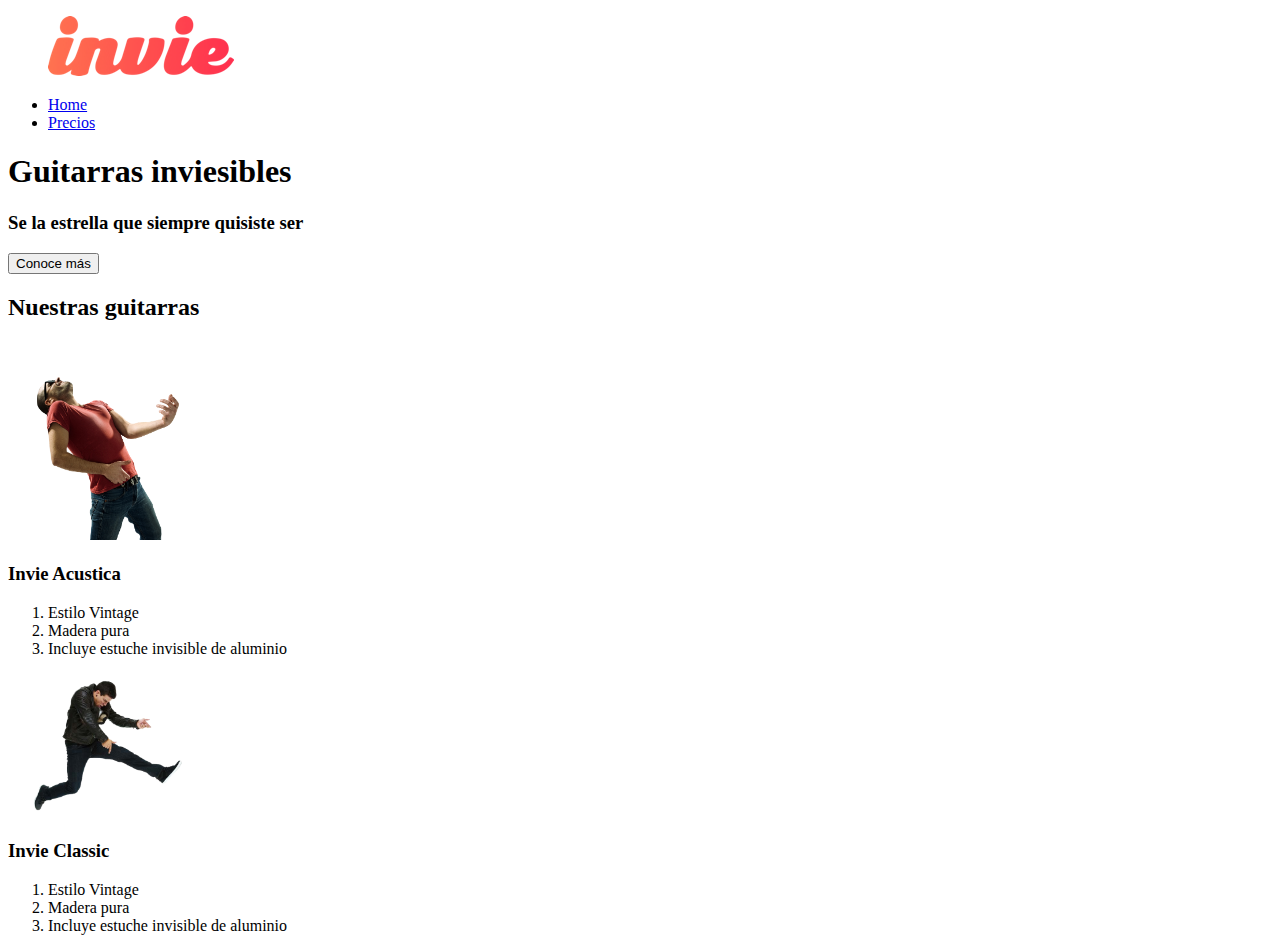
==== invie/index.html @ f368e712 "Agregamos imagenes al sitio" ====
<!DOCTYPE html>
<html lang="en">
    <head>
        <meta charset="UTF-8">
        <meta name="viewport" content="width=device-width, initial-scale=1.0">
        <meta http-equiv="X-UA-Compatible" content="ie=edge">
        <title>Invie - Tus mejores guitarras</title>
    </head>
    <body>
        <!-- header -->
        <header>
            <!-- logotipo -->
            <figure>
                <img src="images/invie.png" width="186" height="60" alt="Invie logotipo" />
            </figure>
            <!-- menu -->
            <nav>
                <ul>
                    <li><a href="#">Home</a></li>
                    <li><a href="#">Precios</a></li>
                </ul>
            </nav>
        </header>
        <!-- portada -->
        <section>
            <!-- titulo -->
            <h1>Guitarras inviesibles</h1>
            <h3>Se la estrella que siempre quisiste ser</h3>
            <button>Conoce más</button>
        </section>
        <!-- guitarras -->
        <section>
            <!-- titulo -->
            <h2>Nuestras guitarras</h2>
            <!-- Guitarra1 -->
            <article>
                <img src="images/invie-acustica.png" width="200" alt="Invie guitarra acustica" />
                <h3>Invie Acustica</h3>
                <ol>
                    <li>Estilo Vintage</li>
                    <li>Madera pura</li>
                    <li>Incluye estuche invisible de aluminio</li>
                </ol>
            </article>
            <!-- Guitarra2 -->
            <article>
                <img src="images/invie-classic.png" width="200" alt="Invie guitarra classic" />
                <h3>Invie Classic</h3>
                <ol>
                    <li>Estilo Vintage</li>
                    <li>Madera pura</li>
                    <li>Incluye estuche invisible de aluminio</li>
                </ol>
            </article>
        </section>
    </body>
</html>
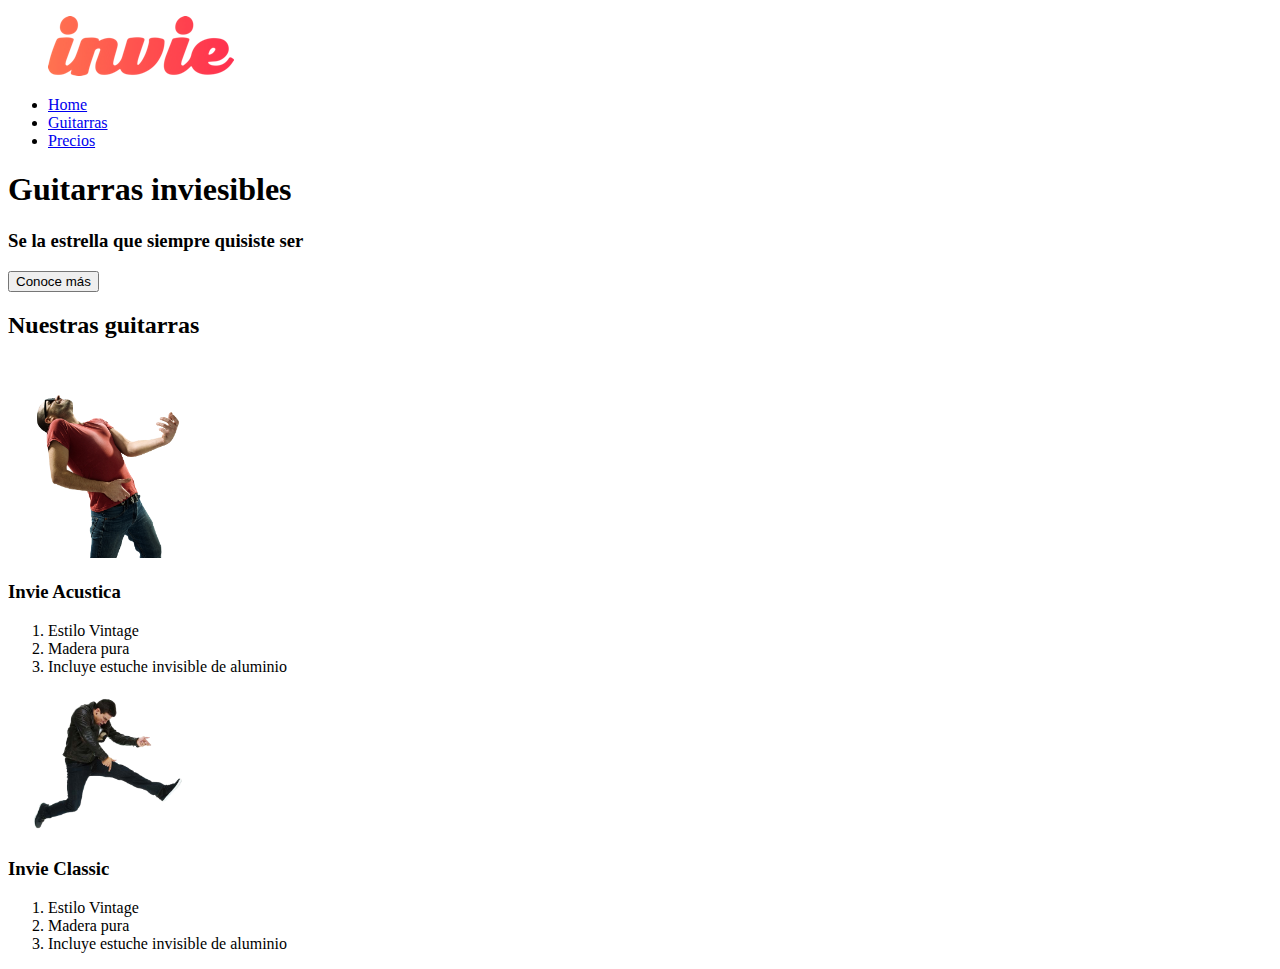
==== commit 011849f0: "Agregando navegación interna (urls y anclajes)" ====
--- a/invie/index.html
+++ b/invie/index.html
@@ -8,7 +8,7 @@
     </head>
     <body>
         <!-- header -->
-        <header>
+        <header id="header">
             <!-- logotipo -->
             <figure>
                 <img src="images/invie.png" width="186" height="60" alt="Invie logotipo" />
@@ -16,20 +16,21 @@
             <!-- menu -->
             <nav>
                 <ul>
-                    <li><a href="#">Home</a></li>
-                    <li><a href="#">Precios</a></li>
+                    <li><a href="index.html">Home</a></li>
+                    <li><a href="#guitarras">Guitarras</a></li>
+                    <li><a href="precios.html">Precios</a></li>
                 </ul>
             </nav>
         </header>
         <!-- portada -->
-        <section>
+        <section id="portada">
             <!-- titulo -->
             <h1>Guitarras inviesibles</h1>
             <h3>Se la estrella que siempre quisiste ser</h3>
             <button>Conoce más</button>
         </section>
         <!-- guitarras -->
-        <section>
+        <section id="guitarras">
             <!-- titulo -->
             <h2>Nuestras guitarras</h2>
             <!-- Guitarra1 -->
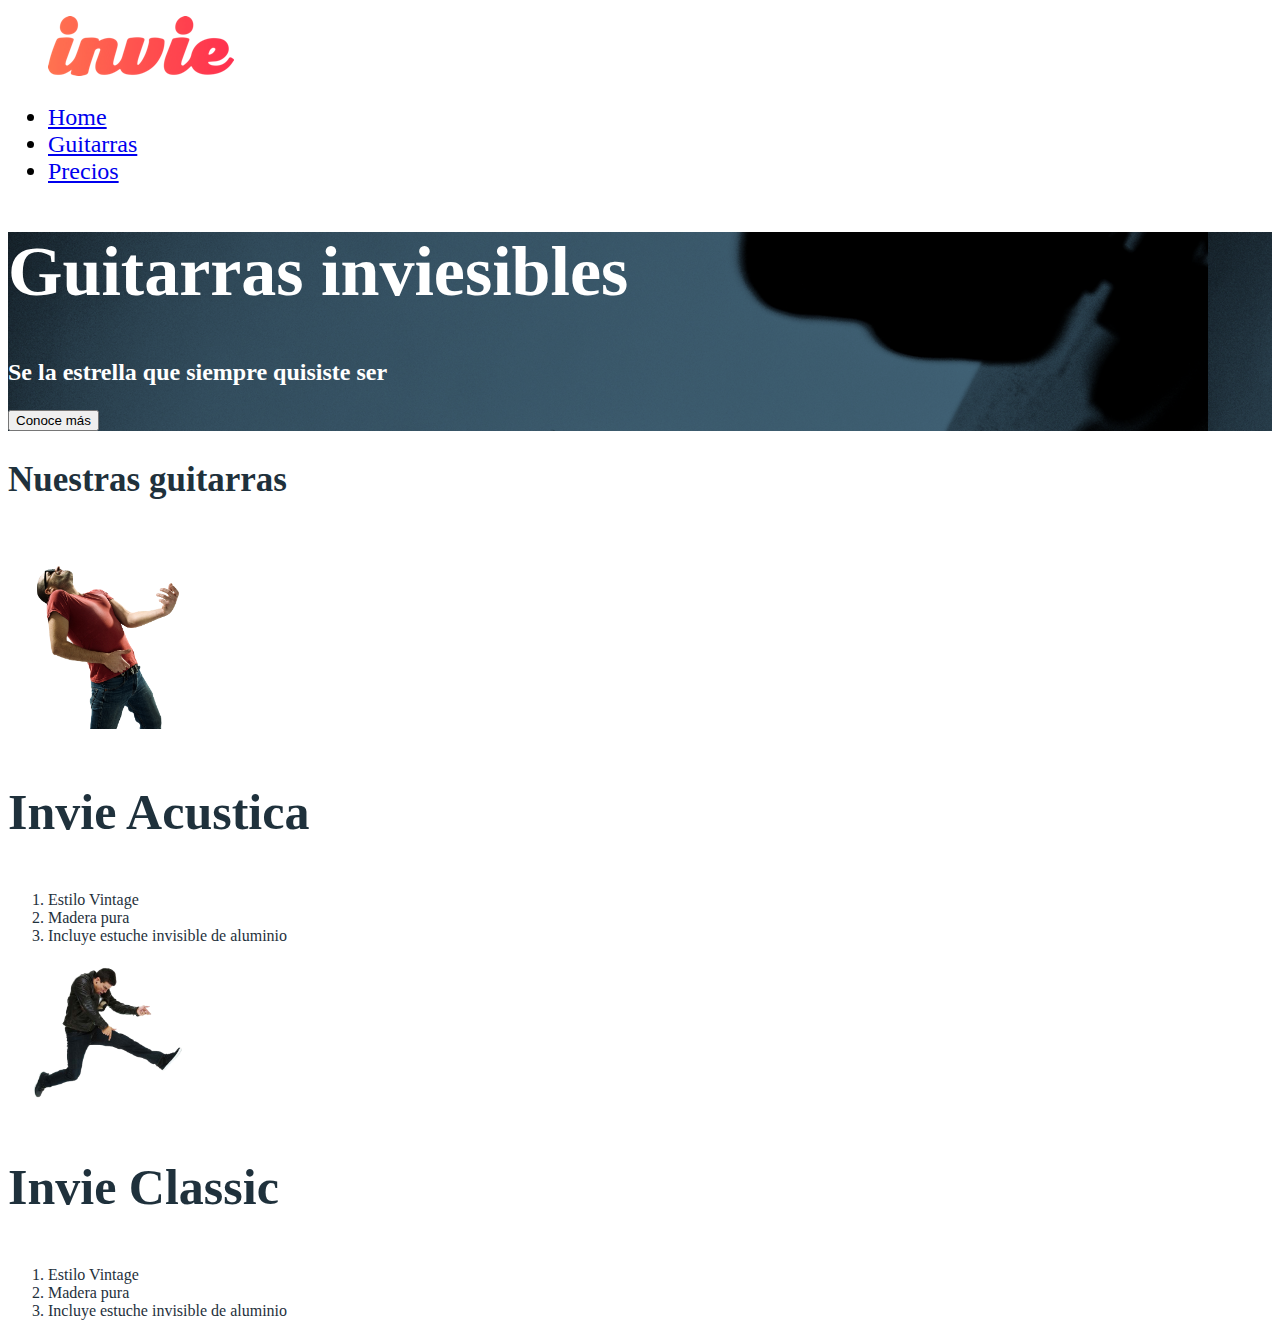
==== commit 168eac86: "Clases agregadas, backgrounds, colores y tamaños de fuentes" ====
--- a/invie/index.html
+++ b/invie/index.html
@@ -5,16 +5,17 @@
         <meta name="viewport" content="width=device-width, initial-scale=1.0">
         <meta http-equiv="X-UA-Compatible" content="ie=edge">
         <title>Invie - Tus mejores guitarras</title>
+        <link rel="stylesheet" href="css/invie.css" />
     </head>
     <body>
         <!-- header -->
-        <header id="header">
+        <header id="header" class="header">
             <!-- logotipo -->
-            <figure>
+            <figure class="logotipo">
                 <img src="images/invie.png" width="186" height="60" alt="Invie logotipo" />
             </figure>
             <!-- menu -->
-            <nav>
+            <nav class="menu">
                 <ul>
                     <li><a href="index.html">Home</a></li>
                     <li><a href="#guitarras">Guitarras</a></li>
@@ -23,20 +24,20 @@
             </nav>
         </header>
         <!-- portada -->
-        <section id="portada">
+        <section id="portada" class="portada">
             <!-- titulo -->
-            <h1>Guitarras inviesibles</h1>
-            <h3>Se la estrella que siempre quisiste ser</h3>
+            <h1 class="titulo">Guitarras inviesibles</h1>
+            <h3 class="title-a">Se la estrella que siempre quisiste ser</h3>
             <button>Conoce más</button>
         </section>
         <!-- guitarras -->
-        <section id="guitarras">
+        <section id="guitarras" class="guitarras">
             <!-- titulo -->
             <h2>Nuestras guitarras</h2>
             <!-- Guitarra1 -->
-            <article>
+            <article class="guitarra">
                 <img src="images/invie-acustica.png" width="200" alt="Invie guitarra acustica" />
-                <h3>Invie Acustica</h3>
+                <h3 class="title-b">Invie Acustica</h3>
                 <ol>
                     <li>Estilo Vintage</li>
                     <li>Madera pura</li>
@@ -44,9 +45,9 @@
                 </ol>
             </article>
             <!-- Guitarra2 -->
-            <article>
+            <article class="guitarra">
                 <img src="images/invie-classic.png" width="200" alt="Invie guitarra classic" />
-                <h3>Invie Classic</h3>
+                <h3 class="title-b">Invie Classic</h3>
                 <ol>
                     <li>Estilo Vintage</li>
                     <li>Madera pura</li>
--- a/invie/css/invie.css
+++ b/invie/css/invie.css
@@ -0,0 +1,28 @@
+.titulo {
+    font-size: 70px;
+}
+
+.title-a {
+    font-size: 24px;
+}
+
+.title-b {
+    font-size: 50px;
+}
+
+.guitarras {
+    color: #1F313C;
+}
+
+.guitarras h2 {
+    font-size: 35px;
+}
+
+.portada {
+    background-image: url('../images/background.png');
+    color: white;
+}
+
+.menu {
+    font-size: 24px;
+}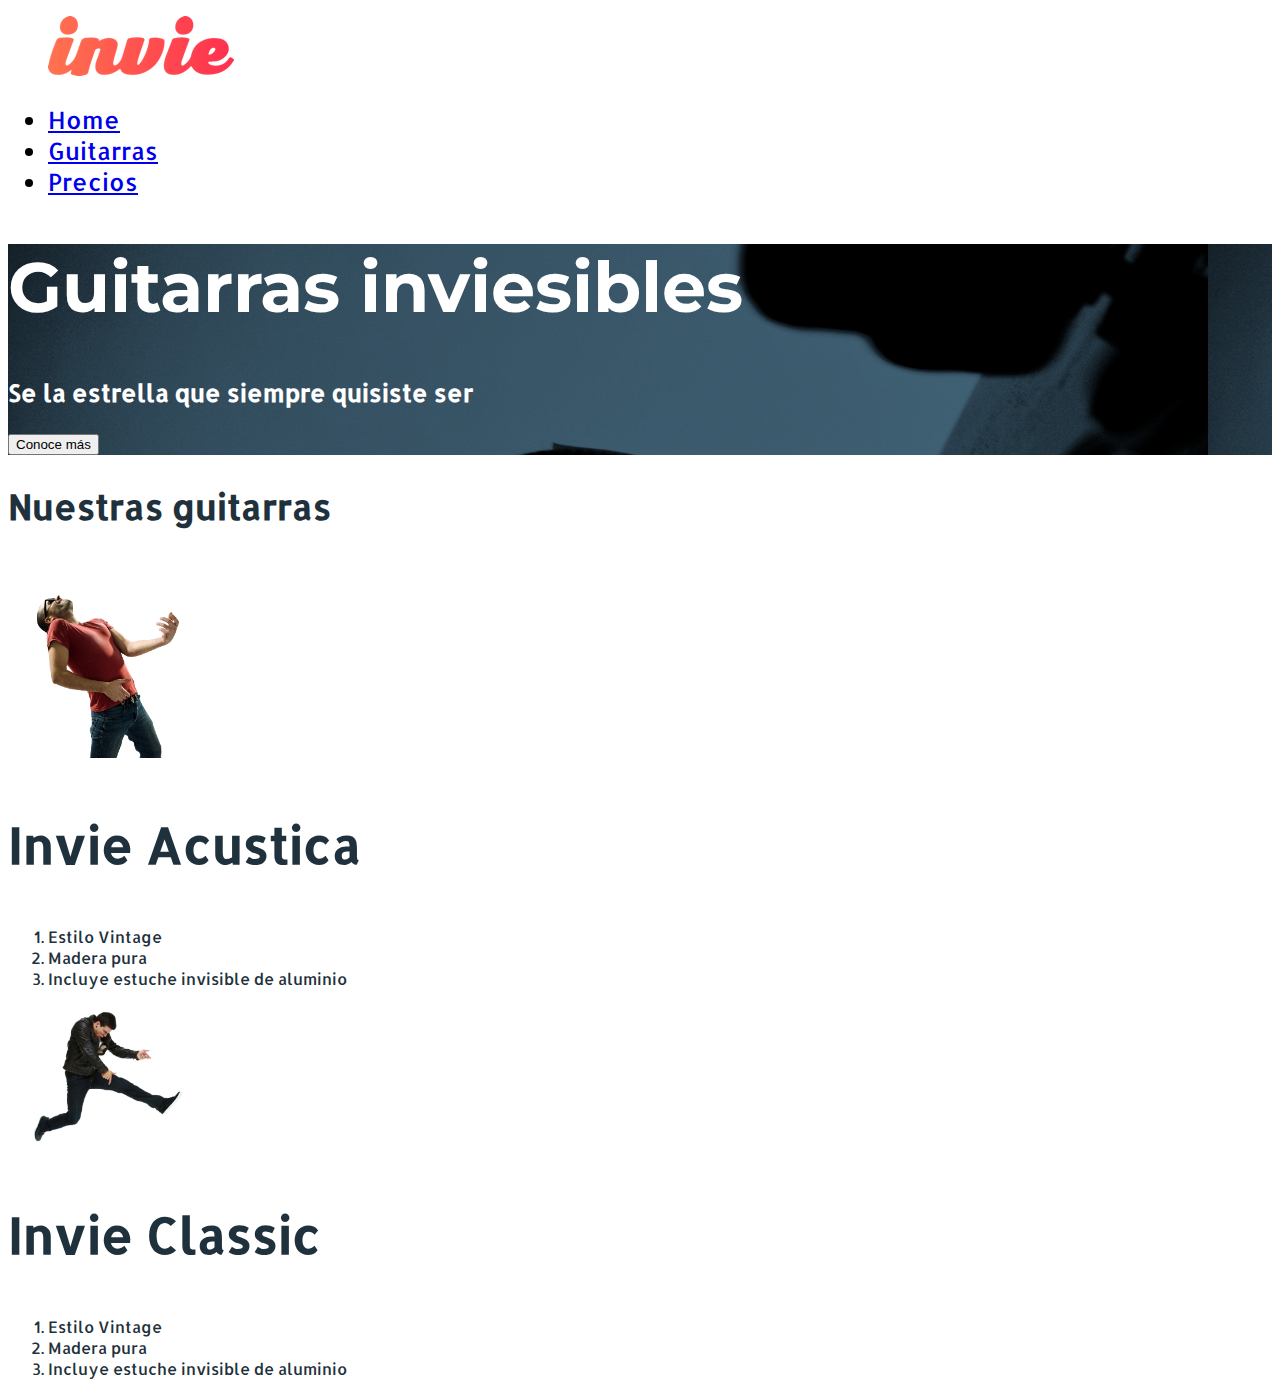
==== commit d188406b: "Agregando fuentes con Google Fonts" ====
--- a/invie/index.html
+++ b/invie/index.html
@@ -6,6 +6,7 @@
         <meta http-equiv="X-UA-Compatible" content="ie=edge">
         <title>Invie - Tus mejores guitarras</title>
         <link rel="stylesheet" href="css/invie.css" />
+        <link href="https://fonts.googleapis.com/css?family=Allerta|Montserrat" rel="stylesheet">
     </head>
     <body>
         <!-- header -->
--- a/invie/css/invie.css
+++ b/invie/css/invie.css
@@ -1,5 +1,9 @@
+body {
+    font-family: 'Allerta', sans-serif;
+}
 .titulo {
     font-size: 70px;
+    font-family: 'Montserrat', sans-serif;
 }
 
 .title-a {
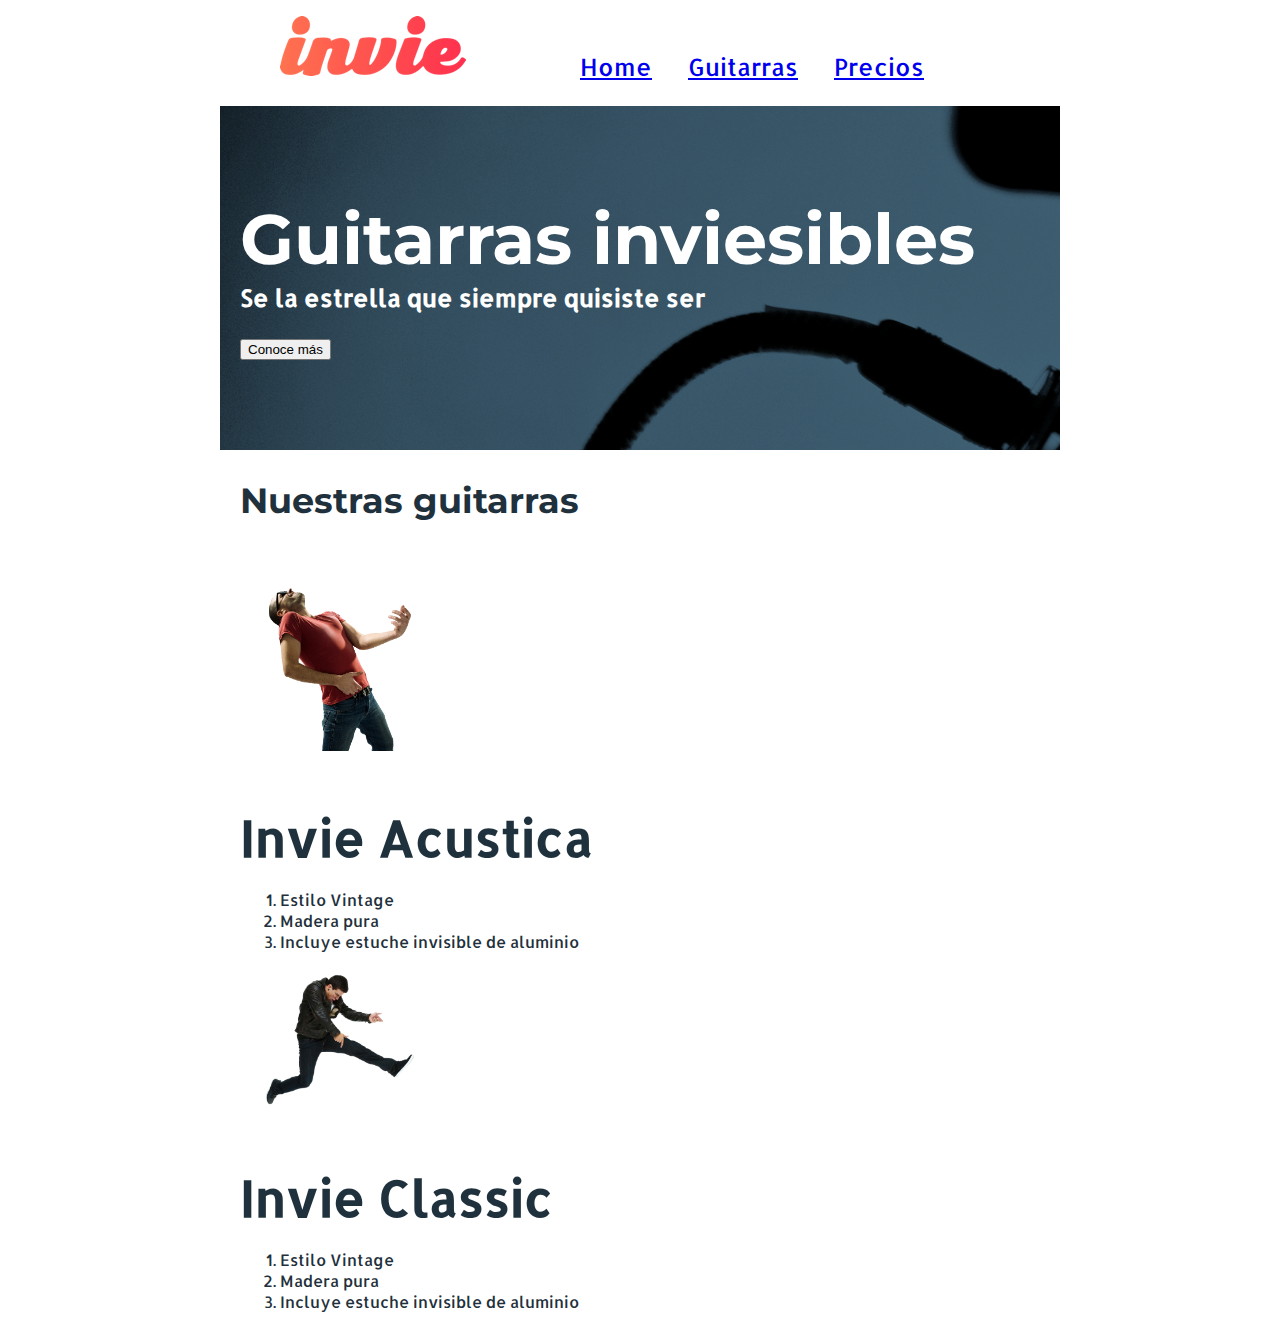
==== commit 17891e82: "Aplicando el modelo de caja a nuestro proyecto" ====
--- a/invie/index.html
+++ b/invie/index.html
@@ -6,7 +6,7 @@
         <meta http-equiv="X-UA-Compatible" content="ie=edge">
         <title>Invie - Tus mejores guitarras</title>
         <link rel="stylesheet" href="css/invie.css" />
-        <link href="https://fonts.googleapis.com/css?family=Allerta|Montserrat" rel="stylesheet">
+        <link href="https://fonts.googleapis.com/css?family=Allerta|Montserrat:400,700" rel="stylesheet">
     </head>
     <body>
         <!-- header -->
@@ -26,10 +26,12 @@
         </header>
         <!-- portada -->
         <section id="portada" class="portada">
-            <!-- titulo -->
-            <h1 class="titulo">Guitarras inviesibles</h1>
-            <h3 class="title-a">Se la estrella que siempre quisiste ser</h3>
-            <button>Conoce más</button>
+            <div>
+                <!-- titulo -->
+                <h1 class="titulo">Guitarras inviesibles</h1>
+                <h3 class="title-a">Se la estrella que siempre quisiste ser</h3>
+                <button>Conoce más</button>
+            </div>
         </section>
         <!-- guitarras -->
         <section id="guitarras" class="guitarras">
--- a/invie/css/invie.css
+++ b/invie/css/invie.css
@@ -1,32 +1,68 @@
 body {
     font-family: 'Allerta', sans-serif;
+    margin: 0;
 }
+
 .titulo {
     font-size: 70px;
     font-family: 'Montserrat', sans-serif;
+    margin-bottom: 0px;
+    margin-top: 70px;
 }
 
 .title-a {
     font-size: 24px;
+    margin-top: 0;
 }
 
 .title-b {
     font-size: 50px;
+    margin-bottom: 20px;
 }
 
 .guitarras {
     color: #1F313C;
+    width: 800px;
+    margin: auto;
 }
 
 .guitarras h2 {
+    font-family: 'Montserrat', sans-serif;
     font-size: 35px;
 }
 
 .portada {
     background-image: url('../images/background.png');
     color: white;
+    padding: 20px;
+    width: 800px;
+    margin: auto;
+}
+
+.portada button {
+    margin-bottom: 70px;
 }
 
 .menu {
     font-size: 24px;
+    display: inline-block;
+}
+
+.menu li {
+    display: inline-block;
+    margin-left: 30px;
+}
+
+.logotipo {
+    display: inline-block;
+}
+
+.contenedor {
+    width: 800px;
+    margin: 0px;
+}
+
+.header {
+    width: 800px;
+    margin: auto;
 }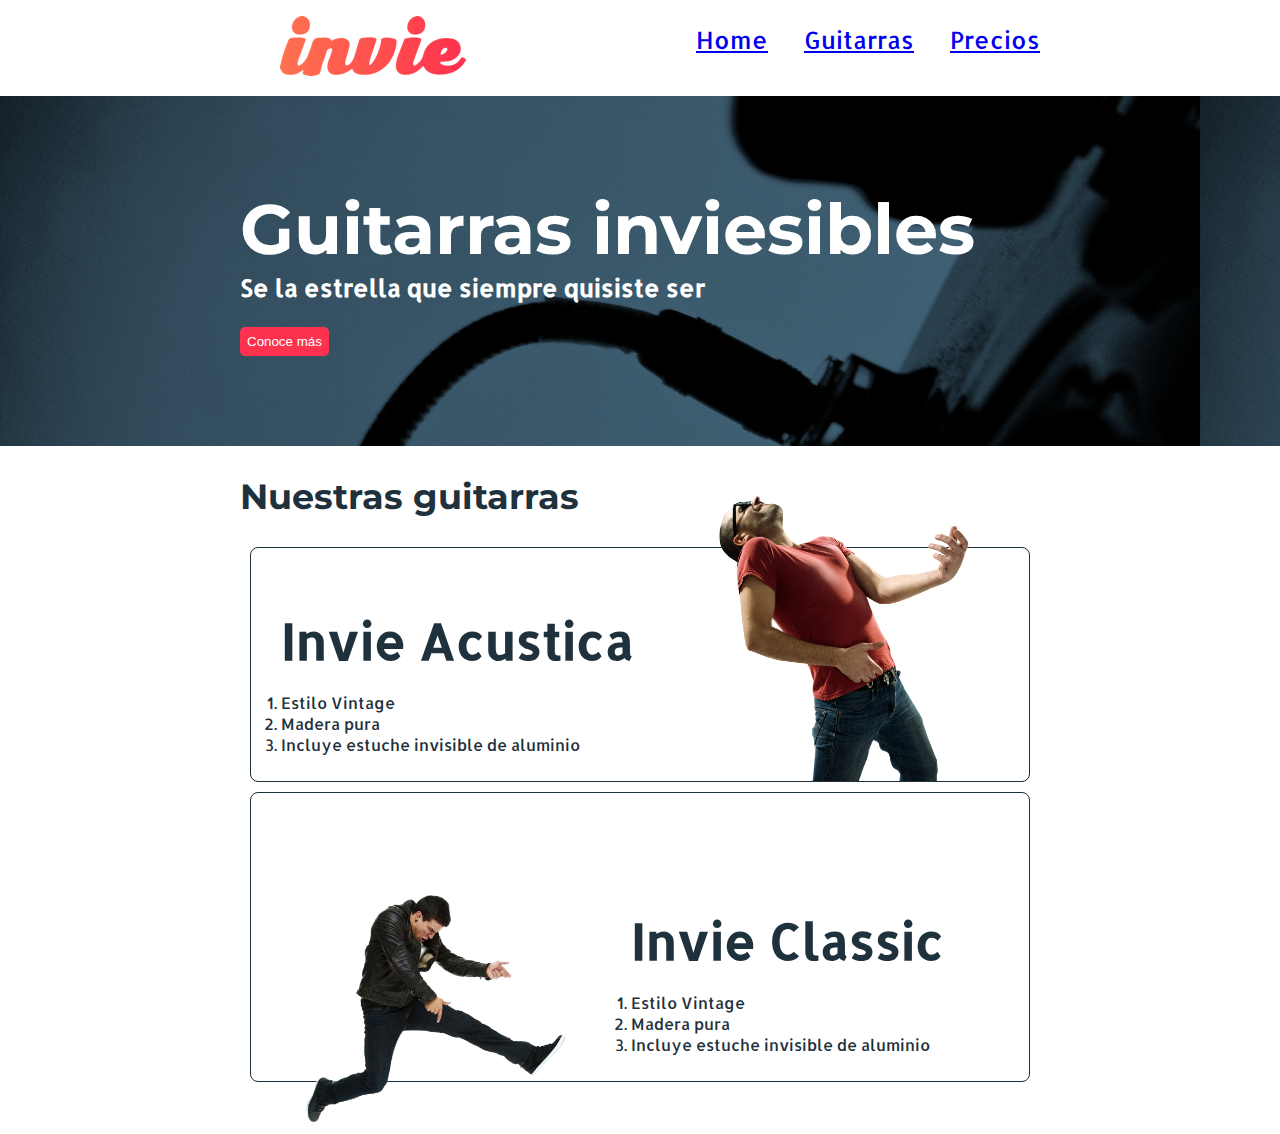
==== commit bf4f5b5c: "Agregando floats, border redondeados, positions, overflow" ====
--- a/invie/index.html
+++ b/invie/index.html
@@ -10,7 +10,7 @@
     </head>
     <body>
         <!-- header -->
-        <header id="header" class="header">
+        <header id="header" class="header contenedor">
             <!-- logotipo -->
             <figure class="logotipo">
                 <img src="images/invie.png" width="186" height="60" alt="Invie logotipo" />
@@ -26,7 +26,7 @@
         </header>
         <!-- portada -->
         <section id="portada" class="portada">
-            <div>
+            <div class="contenedor">
                 <!-- titulo -->
                 <h1 class="titulo">Guitarras inviesibles</h1>
                 <h3 class="title-a">Se la estrella que siempre quisiste ser</h3>
@@ -34,28 +34,32 @@
             </div>
         </section>
         <!-- guitarras -->
-        <section id="guitarras" class="guitarras">
+        <section id="guitarras" class="guitarras contenedor">
             <!-- titulo -->
             <h2>Nuestras guitarras</h2>
             <!-- Guitarra1 -->
             <article class="guitarra">
-                <img src="images/invie-acustica.png" width="200" alt="Invie guitarra acustica" />
-                <h3 class="title-b">Invie Acustica</h3>
-                <ol>
-                    <li>Estilo Vintage</li>
-                    <li>Madera pura</li>
-                    <li>Incluye estuche invisible de aluminio</li>
-                </ol>
+                <img src="images/invie-acustica.png" width="350" alt="Invie guitarra acustica" class="derecha" />
+                <div class="contenedor-guitarra-a">
+                    <h3 class="title-b">Invie Acustica</h3>
+                    <ol>
+                        <li>Estilo Vintage</li>
+                        <li>Madera pura</li>
+                        <li>Incluye estuche invisible de aluminio</li>
+                    </ol>
+                </div>
             </article>
             <!-- Guitarra2 -->
             <article class="guitarra">
-                <img src="images/invie-classic.png" width="200" alt="Invie guitarra classic" />
-                <h3 class="title-b">Invie Classic</h3>
-                <ol>
-                    <li>Estilo Vintage</li>
-                    <li>Madera pura</li>
-                    <li>Incluye estuche invisible de aluminio</li>
-                </ol>
+                <img src="images/invie-classic.png" width="350" alt="Invie guitarra classic" class="izquierda" />
+                <div class="contenedor-guitarra-b">
+                    <h3 class="title-b">Invie Classic</h3>
+                    <ol>
+                        <li>Estilo Vintage</li>
+                        <li>Madera pura</li>
+                        <li>Incluye estuche invisible de aluminio</li>
+                    </ol>
+                </div>
             </article>
         </section>
     </body>
--- a/invie/css/invie.css
+++ b/invie/css/invie.css
@@ -1,6 +1,14 @@
 body {
     font-family: 'Allerta', sans-serif;
     margin: 0;
+}
+
+button {
+    border-radius: 5px;
+    background-color: #fd324e;
+    color: white;
+    border: none;
+    padding: 7px;
 }
 
 .titulo {
@@ -22,8 +30,6 @@
 
 .guitarras {
     color: #1F313C;
-    width: 800px;
-    margin: auto;
 }
 
 .guitarras h2 {
@@ -35,8 +41,6 @@
     background-image: url('../images/background.png');
     color: white;
     padding: 20px;
-    width: 800px;
-    margin: auto;
 }
 
 .portada button {
@@ -46,6 +50,8 @@
 .menu {
     font-size: 24px;
     display: inline-block;
+    position: absolute;
+    right: 0;
 }
 
 .menu li {
@@ -59,10 +65,41 @@
 
 .contenedor {
     width: 800px;
-    margin: 0px;
+    margin: auto;
+}
+
+.derecha {
+    float: right;
+    position: relative;
+    top: -127px;
+}
+
+.izquierda {
+    float: left;
+    position: relative;
+    top: 80px;
+}
+
+.guitarra {
+    margin: 10px;
+    padding: 10px;
+    /* overflow: hidden; */
+    border: 1px solid #1F313C;
+    border-radius: 8px;
+}
+
+.guitarra ol {
+    padding: 0;
+}
+
+.contenedor-guitarra-a {
+    padding-left: 20px;
+}
+
+.contenedor-guitarra-b {
+    margin-left: 370px;
 }
 
 .header {
-    width: 800px;
-    margin: auto;
+    position: relative;
 }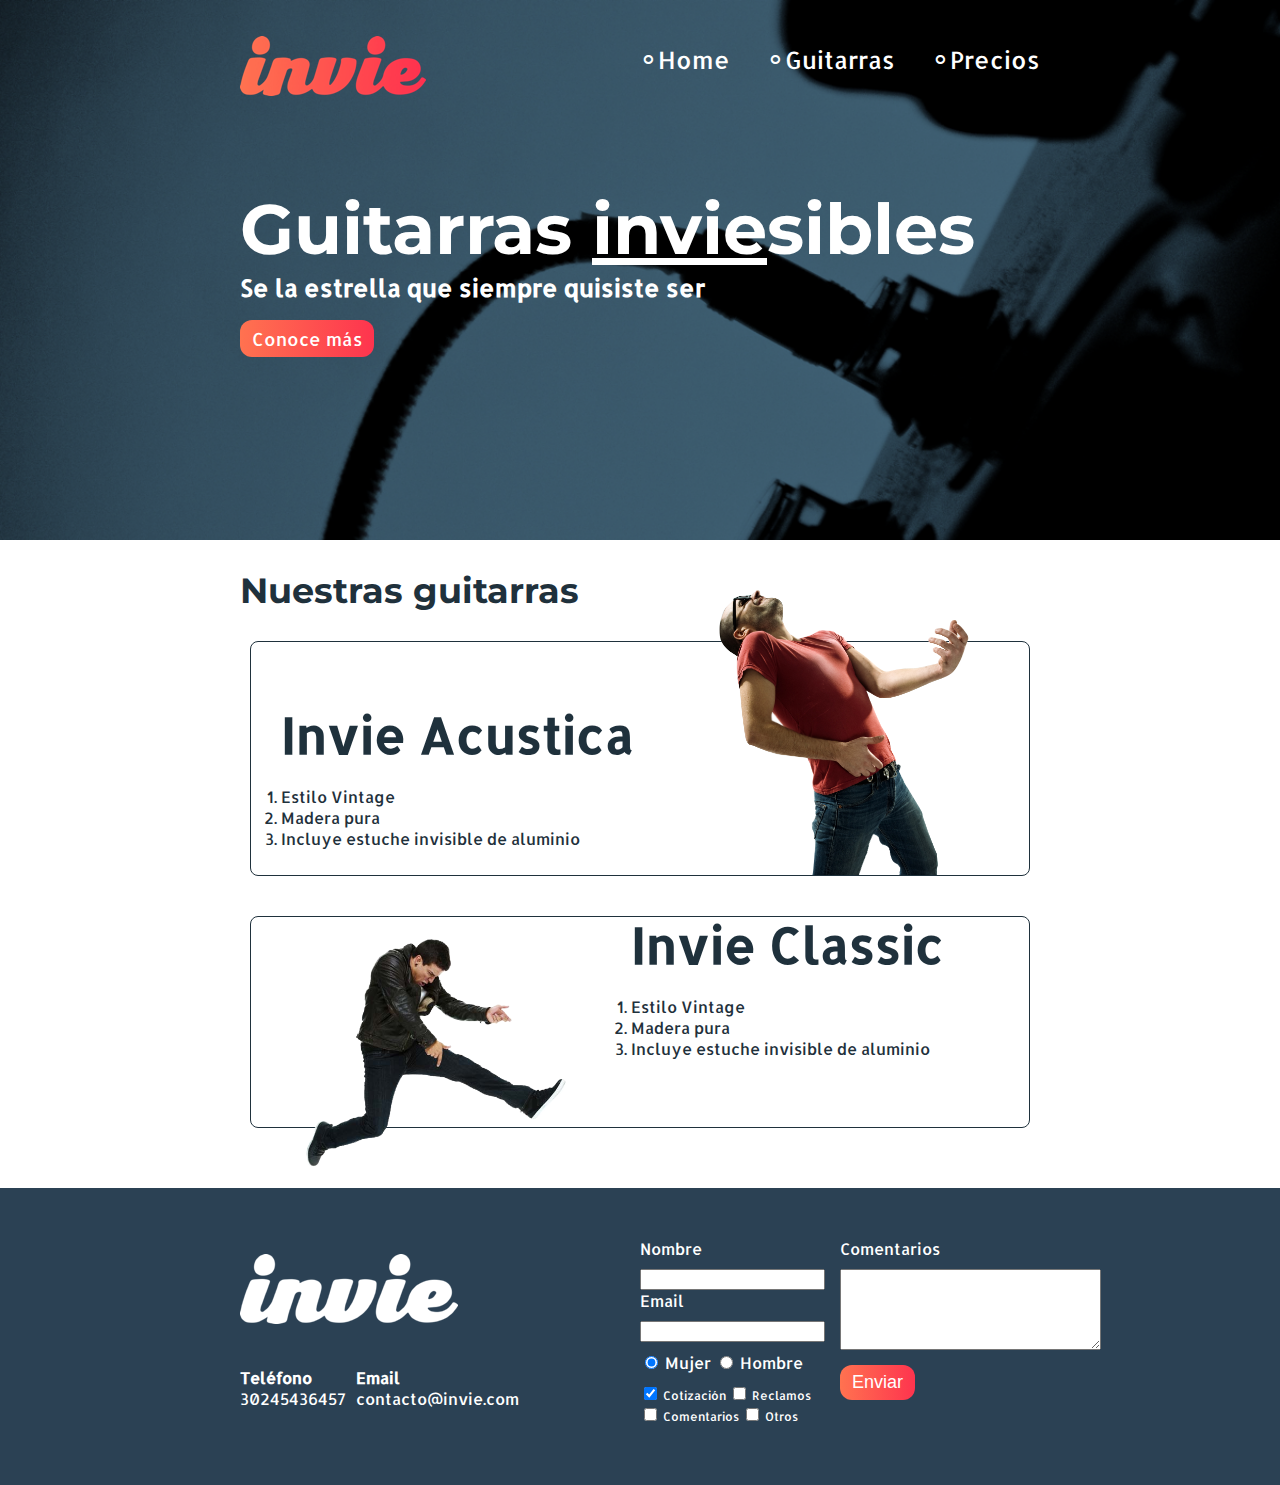
==== commit 4fefe7d7: "Afinando detalles" ====
--- a/invie/index.html
+++ b/invie/index.html
@@ -9,28 +9,28 @@
         <link href="https://fonts.googleapis.com/css?family=Allerta|Montserrat:400,700" rel="stylesheet">
     </head>
     <body>
-        <!-- header -->
-        <header id="header" class="header contenedor">
-            <!-- logotipo -->
-            <figure class="logotipo">
-                <img src="images/invie.png" width="186" height="60" alt="Invie logotipo" />
-            </figure>
-            <!-- menu -->
-            <nav class="menu">
-                <ul>
-                    <li><a href="index.html">Home</a></li>
-                    <li><a href="#guitarras">Guitarras</a></li>
-                    <li><a href="precios.html">Precios</a></li>
-                </ul>
-            </nav>
-        </header>
         <!-- portada -->
-        <section id="portada" class="portada">
+        <section id="portada" class="portada background">
+            <!-- header -->
+            <header id="header" class="header contenedor">
+                <!-- logotipo -->
+                <figure class="logotipo">
+                    <img src="images/invie.png" width="186" height="60" alt="Invie logotipo" />
+                </figure>
+                <!-- menu -->
+                <nav class="menu">
+                    <ul>
+                        <li><a href="index.html">Home</a></li>
+                        <li><a href="#guitarras">Guitarras</a></li>
+                        <li><a href="precios.html">Precios</a></li>
+                    </ul>
+                </nav>
+            </header>
             <div class="contenedor">
                 <!-- titulo -->
-                <h1 class="titulo">Guitarras inviesibles</h1>
+                <h1 class="titulo">Guitarras <span>invie</span>sibles</h1>
                 <h3 class="title-a">Se la estrella que siempre quisiste ser</h3>
-                <button>Conoce más</button>
+                <a href="#guitarras" class="button">Conoce más</a>
             </div>
         </section>
         <!-- guitarras -->
@@ -50,7 +50,7 @@
                 </div>
             </article>
             <!-- Guitarra2 -->
-            <article class="guitarra">
+            <article class="guitarra b">
                 <img src="images/invie-classic.png" width="350" alt="Invie guitarra classic" class="izquierda" />
                 <div class="contenedor-guitarra-b">
                     <h3 class="title-b">Invie Classic</h3>
@@ -62,5 +62,49 @@
                 </div>
             </article>
         </section>
+        <footer class="footer">
+            <div class="contenedor">
+                <div class="contacto">
+                    <img src="images/invie-white.png" alt="Logotipo blanco">
+                    <a href="tel:+5730245436457"><strong>Teléfono</strong><span>30245436457</span></a>
+                    <a href="mailto:contacto@invie.com"><strong>Email</strong><span>contacto@invie.com</span></a>
+                </div>
+                <div class="formulario">
+                    <div class="col1">
+                        <label for="nombre">Nombre</label>
+                        <input type="text" required id="nombre" name="nombre" />
+                        <label for="email">Email</label>
+                        <input type="email" required id="email" name="nombre" />
+                        <div class="sexo">
+                            <label for="mujer">
+                                <input type="radio" id="mujer" name="sexo" value="mujer" checked> Mujer
+                            </label>
+                            <label for="hombre">
+                                <input type="radio" id="hombre" name="sexo" value="hombre"> Hombre
+                            </label>
+                        </div>
+                        <div class="intereses">
+                            <label for="mujer">
+                                <input type="checkbox" id="cotizacion" name="intereses" value="cotizacion" checked> Cotización
+                            </label>
+                            <label for="mujer">
+                                <input type="checkbox" id="reclamos" name="intereses" value="reclamos"> Reclamos
+                            </label>
+                            <label for="mujer">
+                                <input type="checkbox" id="comentarios" name="intereses" value="comentarios"> Comentarios
+                            </label>
+                            <label for="mujer">
+                                <input type="checkbox" id="otros" name="intereses" value="otros"> Otros
+                            </label>
+                        </div>
+                    </div>
+                    <div class="col2">
+                        <label for="comentarios">Comentarios</label>
+                        <textarea name="" id="comentarios" cols="30" rows="5"></textarea>
+                        <input type="submit" value="Enviar" class="button" />
+                    </div>
+                </div>
+            </div>
+        </footer>
     </body>
 </html>--- a/invie/css/invie.css
+++ b/invie/css/invie.css
@@ -3,12 +3,63 @@
     margin: 0;
 }
 
-button {
-    border-radius: 5px;
-    background-color: #fd324e;
+table {
+    width: 100%;
+}
+
+th {
+    background: #2B4154;
+    color: white;
+    padding: 10px 20px;
+    text-align: left;
+}
+
+td {
+    padding: 20px;
+}
+
+table, th, td {
+    border: 1px solid #2B4154;
+    border-collapse: collapse;
+}
+
+input, textarea {
+    outline: 0;
+}
+
+input:focus, textarea:focus {
+    background: lightgray;
+}
+
+.contenedor {
+    width: 800px;
+    margin: auto;
+    position: relative;
+}
+
+.background {
+    background-image: url('../images/background.png');
+    background-size: cover;
+}
+
+.button {
+    border-radius: 12px;
     color: white;
     border: none;
-    padding: 7px;
+    padding: 7px 12px;
+    font-size: 18px;
+    cursor: pointer;
+    text-decoration: none;
+    background: #fd324e;
+    background: linear-gradient(to left, #fe344e, #ff7250);
+    /* Permalink - use to edit and share this gradient: http://colorzilla.com/gradient-editor/#f3c5bd+0,e86c57+50,ea2803+51,ff6600+75,c72200+100;Red+Gloss */
+    /*
+    background: #f3c5bd;
+    background: -moz-linear-gradient(top, #f3c5bd 0%, #e86c57 50%, #ea2803 51%, #ff6600 75%, #c72200 100%);
+    background: -webkit-linear-gradient(top, #f3c5bd 0%,#e86c57 50%,#ea2803 51%,#ff6600 75%,#c72200 100%);
+    background: linear-gradient(to bottom, #f3c5bd 0%,#e86c57 50%,#ea2803 51%,#ff6600 75%,#c72200 100%);
+    filter: progid:DXImageTransform.Microsoft.gradient( startColorstr='#f3c5bd', endColorstr='#c72200',GradientType=0 );
+    */
 }
 
 .titulo {
@@ -18,6 +69,10 @@
     margin-top: 70px;
 }
 
+.titulo span {
+    text-decoration: underline;
+}
+
 .title-a {
     font-size: 24px;
     margin-top: 0;
@@ -30,6 +85,7 @@
 
 .guitarras {
     color: #1F313C;
+    margin-bottom: 60px;
 }
 
 .guitarras h2 {
@@ -38,9 +94,9 @@
 }
 
 .portada {
-    background-image: url('../images/background.png');
     color: white;
     padding: 20px;
+    height: 500px;
 }
 
 .portada button {
@@ -59,13 +115,21 @@
     margin-left: 30px;
 }
 
+.menu li:before {
+    content: '∘';
+    font-size: 30px;
+    line-height: 20px;
+    color: white;
+}
+
+.menu a {
+    color: white;
+    text-decoration: none;
+}
+
 .logotipo {
     display: inline-block;
-}
-
-.contenedor {
-    width: 800px;
-    margin: auto;
+    margin-left: 0;
 }
 
 .derecha {
@@ -77,13 +141,11 @@
 .izquierda {
     float: left;
     position: relative;
-    top: 80px;
 }
 
 .guitarra {
-    margin: 10px;
+    margin: 10px 10px 40px 10px;
     padding: 10px;
-    /* overflow: hidden; */
     border: 1px solid #1F313C;
     border-radius: 8px;
 }
@@ -92,14 +154,90 @@
     padding: 0;
 }
 
+.guitarra.b {
+    height: 190px;
+}
+
 .contenedor-guitarra-a {
     padding-left: 20px;
 }
 
 .contenedor-guitarra-b {
     margin-left: 370px;
+    position: relative;
+    bottom: 90px;
 }
 
 .header {
     position: relative;
+}
+
+.footer {
+    background-color:#2B4154;
+    padding: 50px 10px;
+}
+
+.contacto {
+    display: flex;
+    width: 300px;
+    flex-wrap: wrap;
+    align-items: center;
+}
+
+.contacto img {
+    display: block;
+}
+
+.contacto strong {
+    display: block;
+}
+
+.contacto a {
+    color: white;
+    text-decoration: none;
+    margin: 10px 10px 10px 0;
+}
+
+.footer .contenedor {
+    display: flex;
+    justify-content: space-between;
+}
+
+.formulario {
+    display: flex;
+    width: 400px;
+    color: white;
+}
+
+.col1, .col2 {
+    display: flex;
+    flex-direction: column;
+}
+
+.col1 {
+    margin-right: 15px;
+}
+
+.col2 {
+    align-items: flex-start;
+}
+
+.col2 .button {
+    margin-top: 15px;
+}
+
+.intereses label {
+    font-size: 12px;
+}
+
+.formulario label, .sexo, .intereses {
+    margin-bottom: 10px;
+}
+
+.sexo {
+    margin-top: 10px;
+}
+
+.tabla {
+    margin: 50px 0;
 }